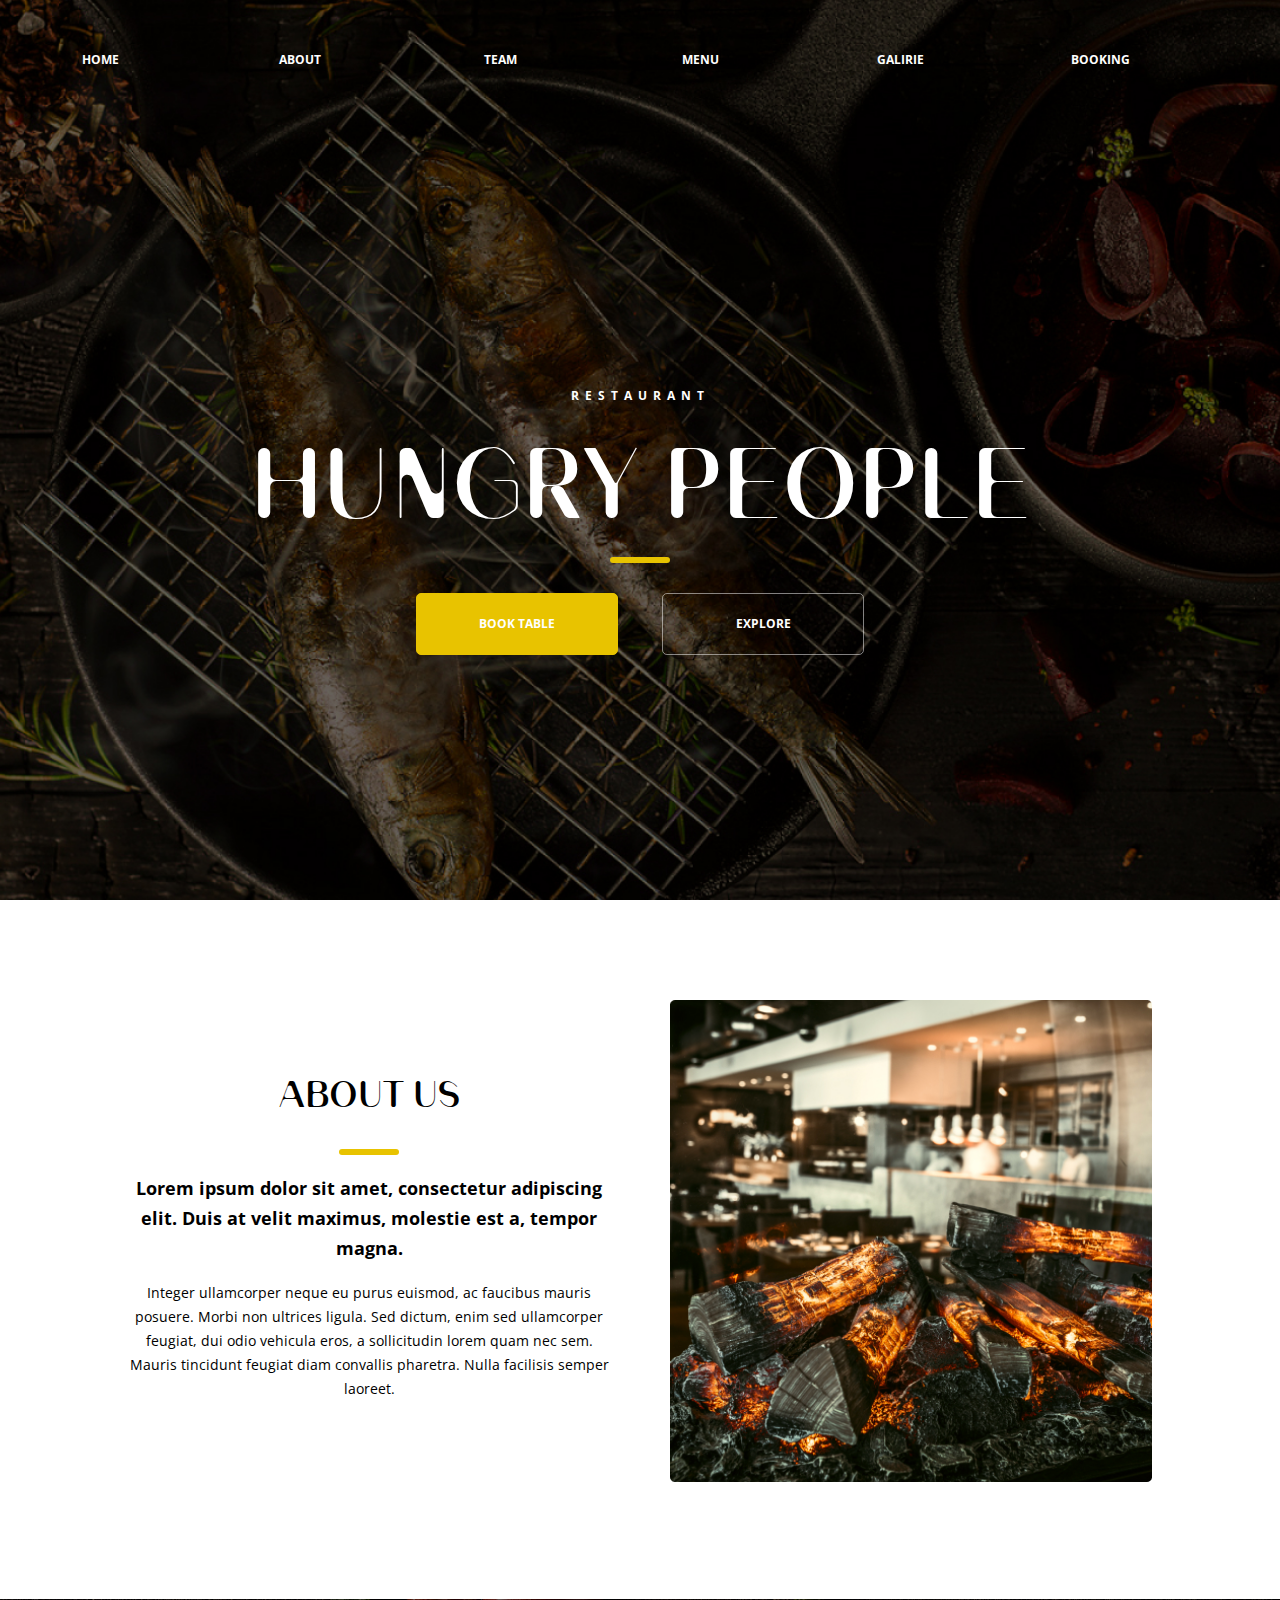
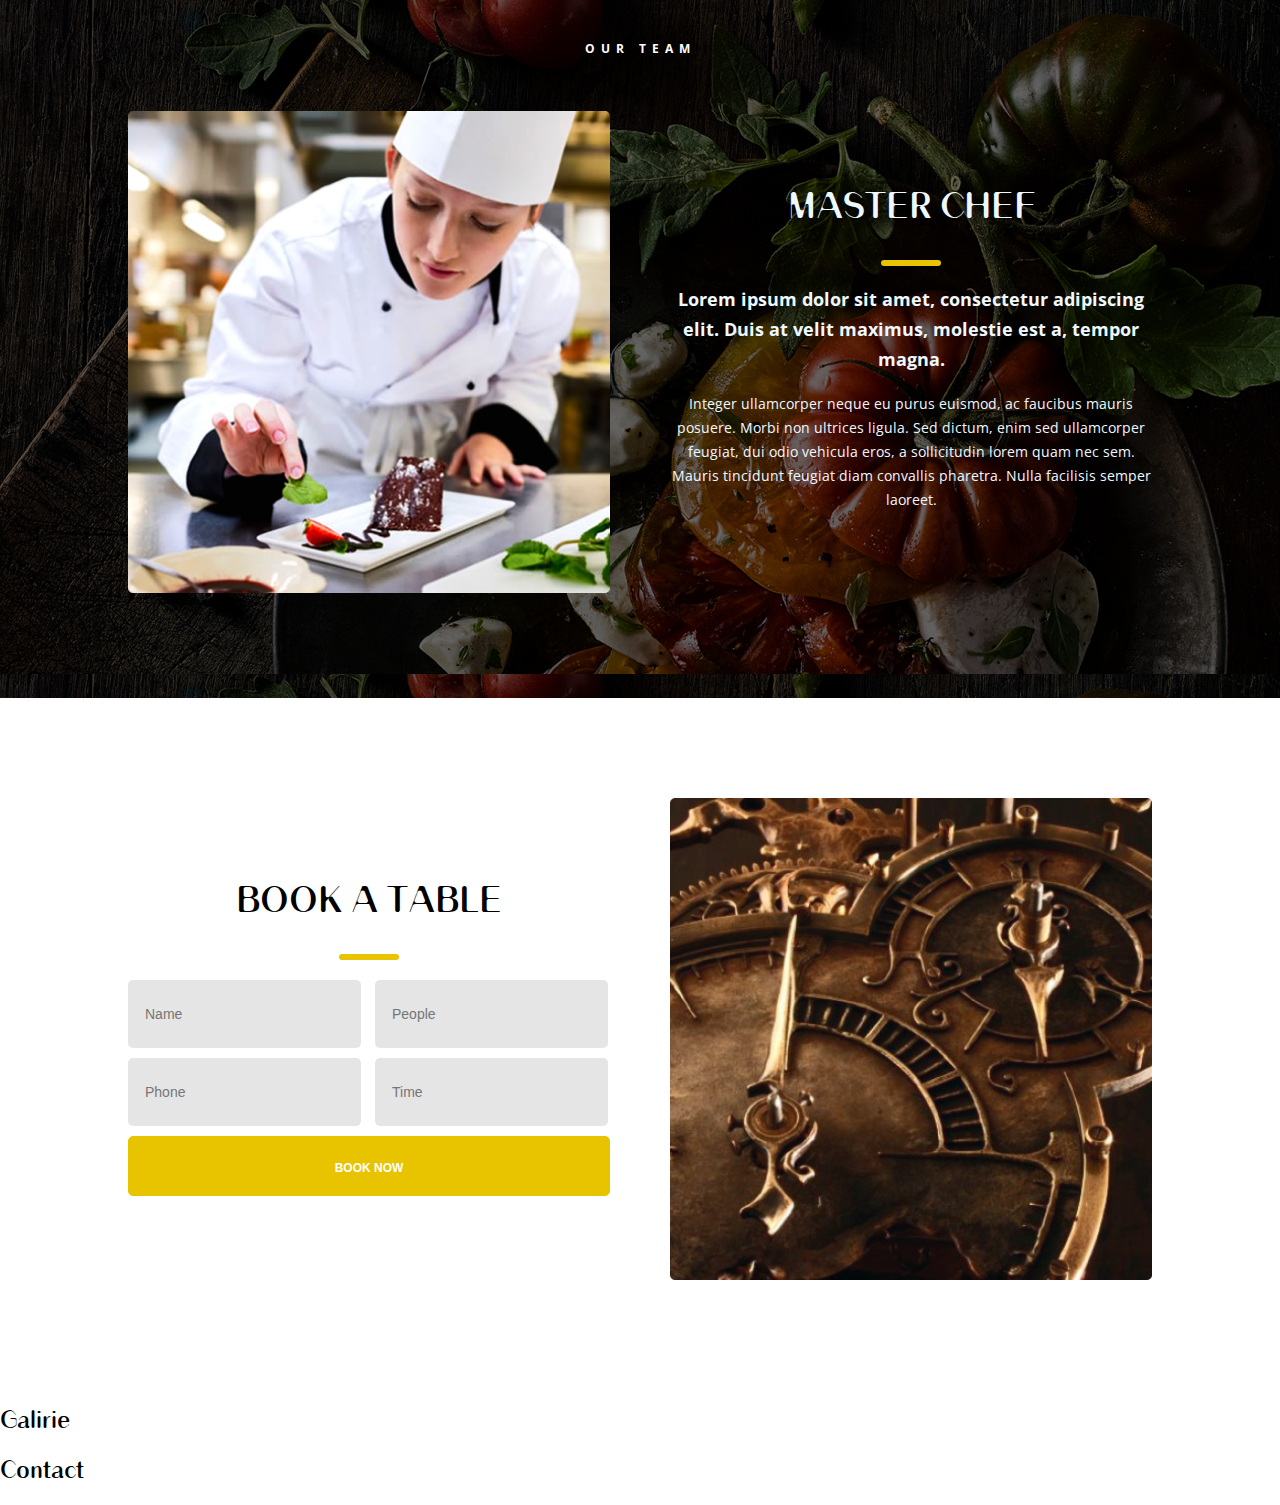
==== index.html @ dc267689 "initiaal commit" ====
<!DOCTYPE html>
<html lang="en">

<head>
  <meta charset="UTF-8">
  <meta name="viewport" content="width=device-width, initial-scale=1.0">
  <meta http-equiv="X-UA-Compatible" content="ie=edge">
  <title>Document</title>
  <link href="https://fonts.googleapis.com/css2?family=Open+Sans:ital,wght@0,400;1,700&display=swap" rel="stylesheet">
  <link rel="stylesheet" href="styles/main.css">
  <link rel="stylesheet" href="styles/fonts.css">
  <link rel="stylesheet" href="styles/media.css">
</head>

<body>
  <div class="main-header">
    <img src="img/menu.svg" alt="mobile-menu" class="menu-icon-mobile">
    <ul class="navigation-menu">
      <li><a href="index.html">Home</a></li>
      <li><a href="#about">About</a></li>
      <li><a href="#team">Team</a></li>
      <li><a href="#menu">Menu</a></li>
      <li><a href="#galirie">Galirie</a></li>
      <li><a href="#booking">Booking</a></li>
    </ul>

    <div class="wrapper">
      <h3 class="small-title small-title-restaurant">restaurant</h3>
      <h1 class="main-title">Hungry people</h1>
      <span class="box"></span>
      <a href="#booking" class="button-link button-link-primary header-button">Book table</a>
      <a href="#about" class="button-link header-button">Explore</a>
    </div>
  </div>

  <section class="section-about">
    <div id="about"></div>
    <div class="container">
      <div class="grid">
        <div class="grid-item grid-item-centered">
          <div class="grid-item-wrapper">
            <h2 class="section-title">About Us</h2>
            <span class="box"></span>
            <p class="primary-paragraf">Lorem ipsum dolor sit amet, consectetur adipiscing elit. Duis at velit
              maximus,
              molestie est a,
              tempor magna.</p>
            <p class="regular-paragraf">Integer ullamcorper neque eu purus euismod, ac faucibus mauris posuere. Morbi
              non
              ultrices ligula. Sed dictum,
              enim sed ullamcorper feugiat, dui odio vehicula eros, a sollicitudin lorem quam nec sem. Mauris
              tincidunt
              feugiat
              diam convallis pharetra. Nulla facilisis semper laoreet.</p>
          </div>
        </div>
        <div class="grid-item">
          <div class="grid-item-wrapper">
            <img src="img/about-img.jpg" alt="Gorachie-Ygli" class="Ygli">
          </div>
        </div>
      </div>
  </section>

  <section class="section-chef">
    <h3 class="small-title small-title-chef">our team</h3>
    <div class="container">
      <div class="grid">
        <div class="grid-item">
          <div class="grid-item-wrapper">
            <img src="img/chef.png" alt="chef" class="chef-photo">
          </div>
        </div>
        <div class="grid-item grid-item-centered">
          <div class="grid-item-wrapper">
            <h2 class="section-title section-title-chef">MASTER CHEF</h2>
            <span class="box"></span>
            <div id="team"></div>
            <p class="primary-paragraf primary-paragraf-chef">Lorem ipsum dolor sit amet, consectetur adipiscing elit.
              Duis at velit
              maximus,
              molestie est a,
              tempor magna.</p>
            <p class="regular-paragraf regular-paragraf-chef">Integer ullamcorper neque eu purus euismod, ac faucibus
              mauris posuere.
              Morbi
              non
              ultrices ligula. Sed dictum,
              enim sed ullamcorper feugiat, dui odio vehicula eros, a sollicitudin lorem quam nec sem. Mauris
              tincidunt
              feugiat
              diam convallis pharetra. Nulla facilisis semper laoreet.</p>
          </div>
        </div>
      </div>
  </section>

  <section class="section-booking">
    <div id="Booking"></div>
    <div class="container">
      <div class="grid">
        <div class="grid-item grid-item-centered">
          <div class="grid-item-wrapper">
            <h2 class="section-title">Book a table</h2>
            <span class="box"></span>
            <div class="booking-row booking-row-top">
              <input type="text" class="booking-input" placeholder="Name">
              <input type="text" class="booking-input" placeholder="People">
            </div>
            <div class="booking-row">
              <input type="text" class="booking-input" placeholder="Phone">
              <input type="text" class="booking-input" placeholder="Time">
              <button class="button-link button-link-primary button-link-booking">Book Now</button>
            </div>
          </div>
        </div>
        <div class="grid-item">
          <div class="grid-item-wrapper">
            <img src="img/Booking.png" alt="Chasiky" class="booking-photo">
          </div>
        </div>
      </div>
  </section>

  <section>
    <h2>Galirie</h2>
    <div id="galirie"></div>
  </section>
  <section>
    <h2>Contact</h2>
    <div id="contact"></div>
  </section>


</body>

</html>
---- styles/main.css ----
body {
    margin: 0;
    font-family: 'Open Sans', sans-serif;
}
.main-header {
    height: 100vh;
    background-image: url('../img/header-bg.jpg');
    background-size: cover;
    background-repeat: no-repeat;
    background-position: center;
    min-height: 600px;
    overflow: hidden;
}

h1, h2 {
    font-family: 'BannyRound';
}

.navigation-menu > li {
    display: inline-block;
    width: 133px;
    height: 100px;
    text-align: center
}
.navigation-menu > li > a {
    text-transform: uppercase;
    color: white;
    line-height: 100px;
    font-weight: 700;
    text-decoration: none;
    font-size: 12px;
}

.menu-icon-mobile {
    width: 32px;
    height: 32px;
    display: none;
  }

.navigation-menu {
    list-style: none;
    margin: 0;
    padding: 0;
    font-size: 0;
  }
  
.navigation-menu > li  {
    display: inline-block;
    width: 200px;
    text-align: center;
    padding: 10px;
    font-size: 16px;
    padding: 0;
    margin-bottom: 10px;
    margin-top: 10px;

  }

.main-title {
    text-align: center;
    margin-bottom: 0px;
    font-size: 96px;
    line-height: 140px;
    text-transform: uppercase;
    color: white;
    margin-top: 0px;
}

.box {
        width: 60px;
        height: 6px;
        background-color: #e8c300;
        display: block;
        border-radius: 3px;
        margin: 0 auto;
    }

.wrapper {
    position: absolute;
    width: 100%;
    top: 50%;
    margin-top: -73px;
    text-align: center;
}
.button-link {
    width: 200px;
    height: 60px;
    border: 1px solid rgba(255, 255, 255, 0.5);
    border-radius: 5px;
    display:inline-block;
    text-align: center;
    line-height: 60px;
    text-transform: uppercase;
    color: white;
    font-weight: 700;
    text-decoration: none;
    font-size: 12px;

}

.button-link-primary  {
    background-color: #E8C300;
    border-color: #E8C300;
}

.header-button {
    margin-top: 30px ;
    margin-right: 20px;
    margin-left: 20px;
}

.button-link:hover {
    cursor: pointer;
    background-color: rgba(0,0,0,0.15);
}
ц
.button-link:active,
.button-link:focus {
    background-color: rgba(0,0,0,0.2);
}

.button-link-primary:hover {
    background-color: #ccaa00;
    border-color: #ccaa00;
}

.button-link-primary:active,
.button-link-primary:focus {
    background-color: #e6bf00;
    border-color: #e6bf00;
}

.section-title {
    text-align: center;
    line-height:48px;
    font-size: 36px;
    text-transform: uppercase;
    margin-top: 0; 
}

.regular-paragraf {
    font-size: 14px;
    line-height: 24px;
    text-align: center;
}

.primary-paragraf {
    font-size: 18px;
    line-height: 30px;
    text-align: center;
    font-weight: bold;
}
 
.container {
    width: 80%;
    max-width: 1100px;
    margin: 0 auto;
}
  
.grid {
    display: flex;
    flex-wrap: wrap;
    margin: -30px;
}
  
.grid-item {
    width: 50%;
}
  
.grid-item-wrapper {
    margin: 30px;
}

.grid-item-centered {
    display: flex;
    align-items: center;
}
  
  .Ygli,
  .chef-photo,
  .booking-photo {
    width: 100%;
  height: auto;
}
.section-about,
.section-booking {
    padding-top: 100px;
    padding-bottom: 100px;
}

.section-title-chef {
    color: aliceblue; 
}

.regular-paragraf-chef {
    color: aliceblue;
}

.primary-paragraf-chef {
    color: aliceblue;
}

.section-chef {
    padding-bottom: 100px;
    background-image: url('../img/chef-background.png');
}

.small-title {
    font-weight: bold;
    font-size: 12px;
    line-height: 14px;
    text-align: center;
    color: #FFFFFF;
    letter-spacing: 0.5em;
    text-transform: uppercase;      
}

.small-title-restaurant {
    margin-bottom: 14px;
}



.small-title-chef {
    padding-top: 43px;
    padding-bottom: 43px;
}

.menu-icon-mobile {
    width: 32px;
    height: 32px;
    display: none;
  }

.main-header > li {
    display: inline-block;
    width: 200px;
    text-align: center;
    padding: 10px;
    border: 1px solid white;
    font-size: 16px;
  }

.booking-input {
    font-size: 14px;
    line-height: 20px;
    border-radius: 5px;
    border: 1px solid transparent;
    background-color: #E5E5E5;
    width: calc(50% - 45px);
    padding-left: 16px;
    padding-top: 23px;
    padding-bottom: 23px;
    display: inline-block;
    padding-right: 19px;
}

.booking-row {
    margin-bottom: 10px;
}

.booking-input:first-child {
    margin-right: 10px;
}

.button-link-booking {
    margin-top: 10px;
    width: 100%;
}

.booking-row-top {
    margin-top: 20px;
}
---- styles/fonts.css ----
/* Webfont: Banny-BoldRound */
@font-face {
    font-family: 'BannyRound';
    src: url('../fonts/Banny-BoldRound.eot'); /* IE9 Compat Modes */
    src: url('../fonts/Banny-BoldRound.eot?#iefix') format('embedded-opentype'), /* IE6-IE8 */
         url('../fonts/Banny-BoldRound.woff') format('woff'), /* Modern Browsers */
         url('../fonts/Banny-BoldRound.ttf') format('truetype'), /* Safari, Android, iOS */
         url('../fonts/Banny-BoldRound.svg#Banny-BoldRound') format('svg'); /* Legacy iOS */
    font-style: normal;
    font-weight: 700;
    text-rendering: optimizeLegibility;
}
---- styles/media.css ----
@media (max-width: 1250px) {
    .main-header > ul > li {
      width: 100px;
      font-size: 14px;
    }
    
  }
  
@media (max-width: 700px) {
    .navigation-menu {
      display: block;
    }

    .navigation-menu > li  {
      display: inline-block;
      width: 200px;
      text-align: center;
      font-size: 16px;
      padding: 0;
      margin-bottom: 10px;
      margin-top: 10px;
    }
}

@media (max-width: 650px) {
  .menu-icon-mobile {
    display: block;
  }

  .navigation-menu {
    display: none;
  }
}
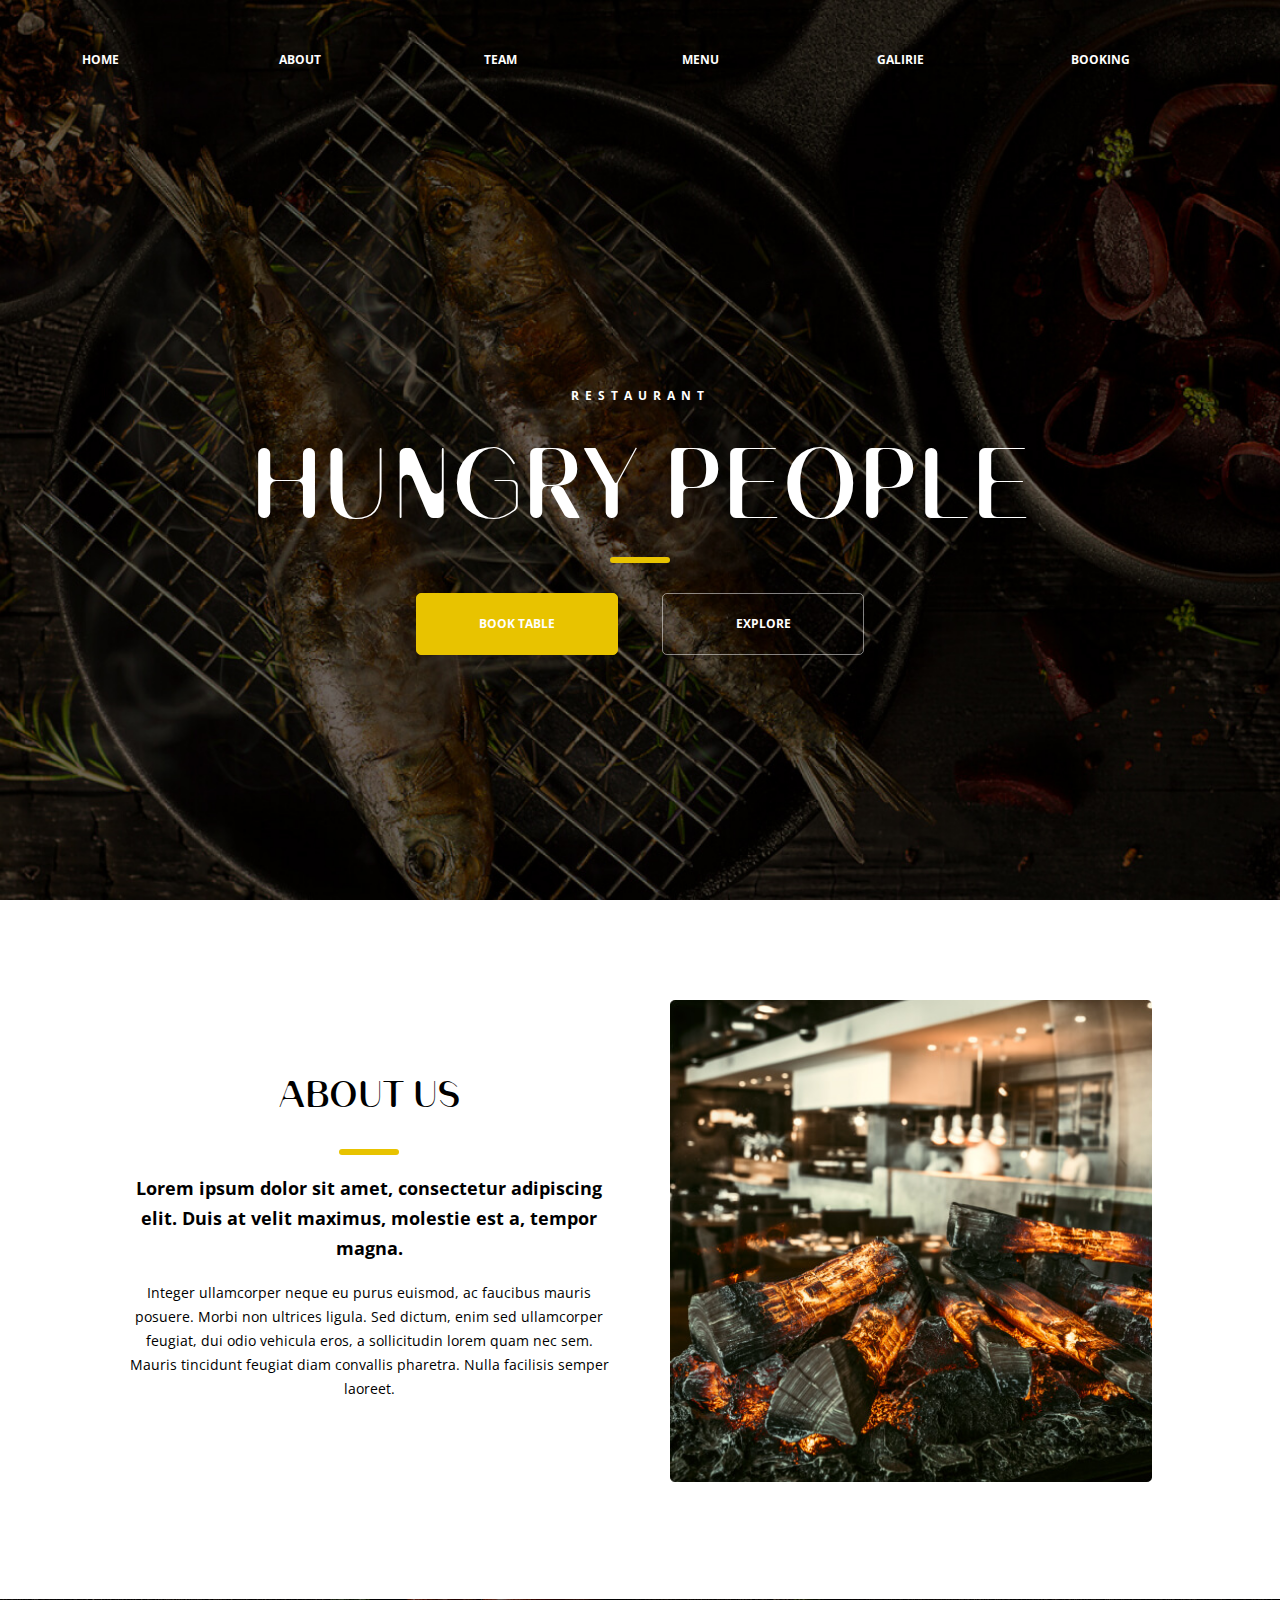
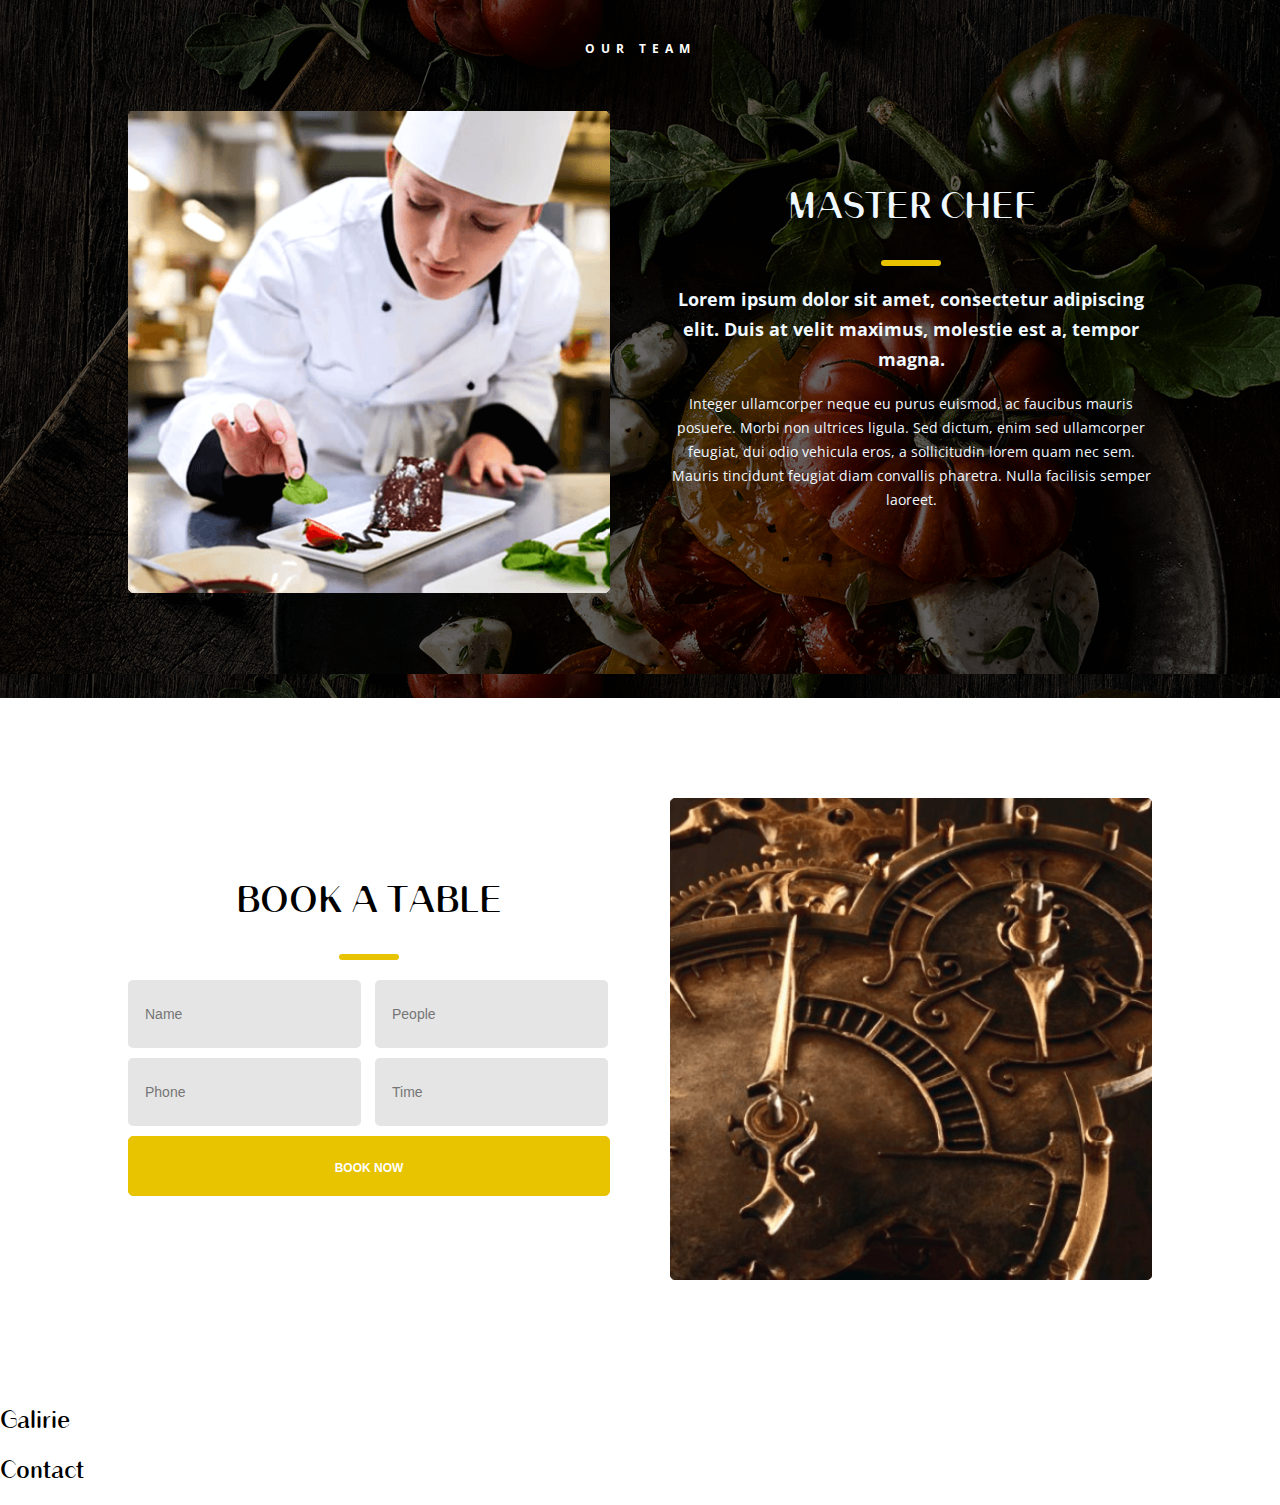
==== commit c5f53fd3: "сделал работу с меню в начале сайта" ====
--- a/index.html
+++ b/index.html
@@ -13,8 +13,13 @@
 </head>
 
 <body>
+  
   <div class="main-header">
-    <img src="img/menu.svg" alt="mobile-menu" class="menu-icon-mobile">
+<div>
+    <input id="menu-open" class="menu-checkbox" type="checkbox" checked>
+    <label for="menu-open">
+      <img src="img/menu.svg" alt="mobile-menu" class="menu-icon-mobile">
+    </label>
     <ul class="navigation-menu">
       <li><a href="index.html">Home</a></li>
       <li><a href="#about">About</a></li>
@@ -23,6 +28,8 @@
       <li><a href="#galirie">Galirie</a></li>
       <li><a href="#booking">Booking</a></li>
     </ul>
+  </div>
+    
 
     <div class="wrapper">
       <h3 class="small-title small-title-restaurant">restaurant</h3>
@@ -134,4 +141,4 @@
 
 </body>
 
-</html>
+</html>--- a/styles/main.css
+++ b/styles/main.css
@@ -230,6 +230,8 @@
     width: 32px;
     height: 32px;
     display: none;
+    margin-top: 30px;
+    margin-left: 30px;
   }
 
 .main-header > li {
@@ -270,4 +272,16 @@
 
 .booking-row-top {
     margin-top: 20px;
-}+}
+
+.menu-checkbox:checked ~ .navigation-menu {
+    display: block;
+  }
+  
+  .menu-checkbox {
+    display: none;
+  }
+  
+  .navigation-menu {
+    display: none;
+  }--- a/styles/media.css
+++ b/styles/media.css
@@ -6,10 +6,14 @@
     
   }
   
-@media (max-width: 700px) {
+@media (max-width: 750px) {
     .navigation-menu {
       display: block;
     }
+
+    .grid-item {
+      width: 100%;
+  }
 
     .navigation-menu > li  {
       display: inline-block;
@@ -19,6 +23,29 @@
       padding: 0;
       margin-bottom: 10px;
       margin-top: 10px;
+    }
+
+    .main-title {
+      font-size: 42px;
+      line-height: 2;
+    }
+
+    .booking-input {
+      width: calc(100% - 36px);
+      margin-top: 10px ;
+      margin-right: 0;
+    }
+
+    .menu-checkbox:checked ~ .navigation-menu {
+      display: block;
+    }
+    
+    .menu-checkbox {
+      display: none;
+    }
+    
+    .navigation-menu {
+      display: none;
     }
 }
 
